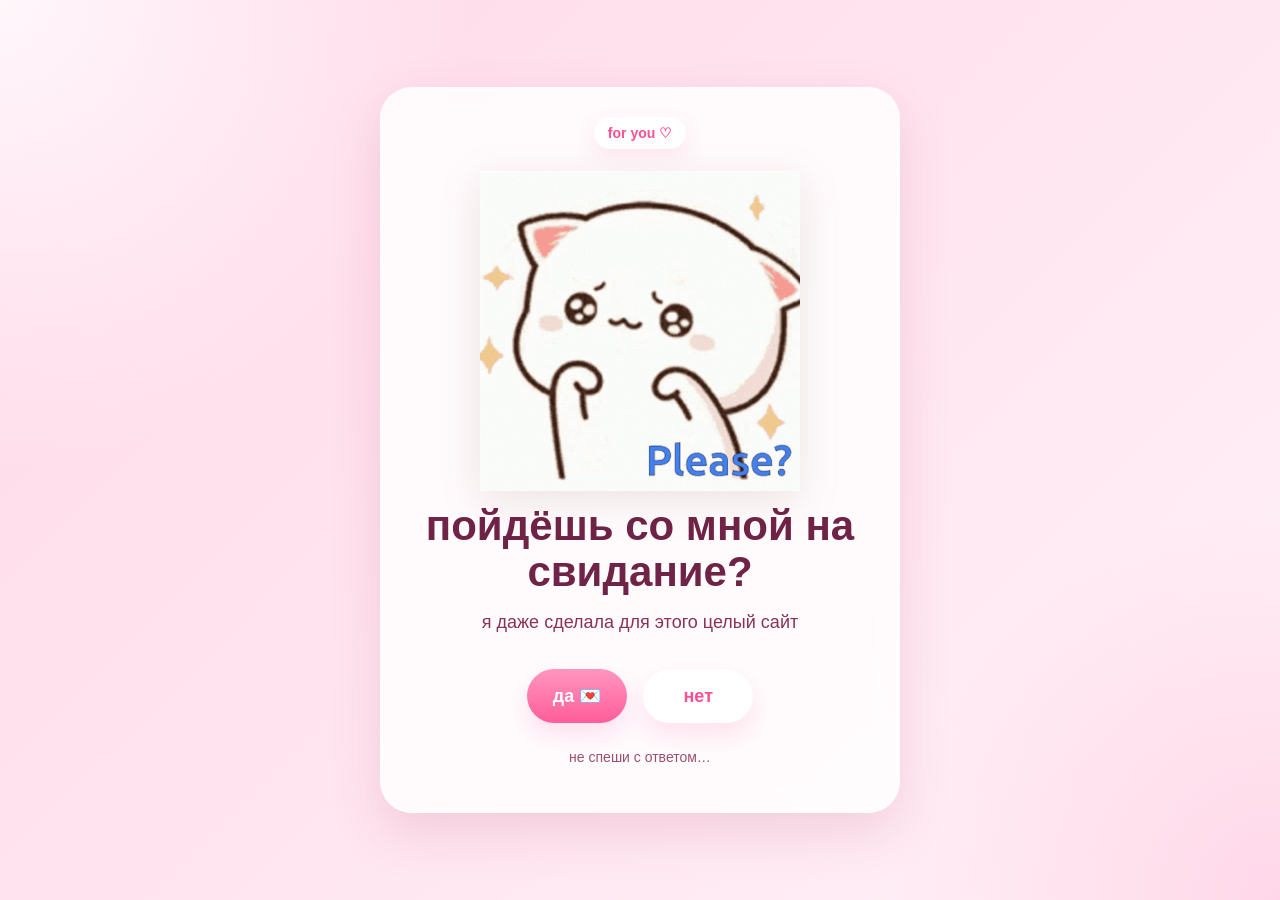
==== index.html @ c8ba1b00 "Add files via upload" ====
<!DOCTYPE html>
<html lang="ru">
<head>
  <meta charset="UTF-8" />
  <meta name="viewport" content="width=device-width, initial-scale=1.0" />
  <title>Приглашение</title>
  <link rel="stylesheet" href="style.css" />
</head>
<body class="page">
  <div class="floating-hearts"></div>

  <main class="card">
    <div class="badge">for you ♡</div>

    <div class="pet-wrap">
      <div class="cat-media-wrap" id="catWrap">
        <img src="cat1.gif" alt="Котик" class="cat-media" id="mainCat" />
      </div>
    </div>

    <h1>пойдёшь со мной на свидание?</h1>
    <p class="subtitle">я даже сделала для этого целый сайт</p>

    <div class="buttons">
      <a class="btn btn-yes" href="yes.html" id="yesBtn">да 💌</a>
      <button class="btn btn-no" id="noBtn" type="button">нет</button>
    </div>

    <p class="tiny-note" id="noCounterText">не спеши с ответом…</p>
  </main>

  <script src="script.js"></script>
</body>
</html>
---- style.css ----
:root {
  --bg1: #ffd9e8;
  --bg2: #fff1f7;
  --card: rgba(255, 255, 255, 0.82);
  --text: #8a3158;
  --text-dark: #6f2346;
  --pink-dark: #ff4f92;
  --shadow: 0 20px 50px rgba(186, 75, 122, 0.18);
}

* {
  box-sizing: border-box;
}

html,
body {
  margin: 0;
  min-height: 100%;
  font-family: Arial, Helvetica, sans-serif;
}

body {
  overflow: hidden;
  color: var(--text);
  background:
    radial-gradient(circle at top left, #fff7fb 0%, transparent 30%),
    radial-gradient(circle at bottom right, #ffd7e8 0%, transparent 25%),
    linear-gradient(135deg, var(--bg1), var(--bg2));
}

.page {
  min-height: 100vh;
  display: grid;
  place-items: center;
  padding: 24px;
  position: relative;
}

.card {
  width: min(92vw, 520px);
  background: var(--card);
  backdrop-filter: blur(12px);
  border: 2px solid rgba(255, 255, 255, 0.55);
  border-radius: 32px;
  box-shadow: var(--shadow);
  padding: 28px 24px 30px;
  text-align: center;
  position: relative;
  z-index: 2;
}

.badge {
  display: inline-block;
  padding: 8px 14px;
  border-radius: 999px;
  background: #fff;
  color: var(--pink-dark);
  font-weight: 700;
  font-size: 14px;
  box-shadow: 0 8px 20px rgba(255, 120, 173, 0.15);
  margin-bottom: 18px;
}

.pet-wrap {
  display: flex;
  justify-content: center;
  align-items: center;
  min-height: 280px;
  margin: 4px 0 12px;
}

.cat-media-wrap {
  display: inline-flex;
  justify-content: center;
  align-items: center;
  transform-origin: center bottom;
  animation: catFloat 2.8s ease-in-out infinite;
}

.cat-media-wrap-happy {
  animation: catFloatHappy 2s ease-in-out infinite;
}

.cat-media {
  display: block;
  width: min(320px, 78vw);
  height: auto;
  user-select: none;
  pointer-events: none;
  filter: drop-shadow(0 10px 20px rgba(111, 63, 46, 0.12));
}

.cat-media-happy {
  width: min(290px, 72vw);
}

h1 {
  margin: 0;
  font-size: clamp(30px, 5vw, 42px);
  line-height: 1.1;
  color: var(--text-dark);
}

h2 {
  margin: 8px 0 0;
  font-size: clamp(26px, 4vw, 34px);
  color: var(--pink-dark);
}

.subtitle {
  margin: 14px auto 0;
  max-width: 360px;
  font-size: 18px;
  line-height: 1.45;
}

.message-box,
.final-box {
  margin-top: 22px;
  background: rgba(255, 255, 255, 0.75);
  border: 2px solid #ffd5e5;
  border-radius: 24px;
  padding: 18px;
  box-shadow: 0 10px 24px rgba(255, 105, 155, 0.08);
}

.message-box p,
.final-box p {
  margin: 0;
  font-size: 16px;
}

.final-box ul {
  list-style: none;
  padding: 0;
  margin: 14px 0 0;
}

.final-box li {
  margin: 8px 0;
  font-size: 18px;
  font-weight: 700;
  color: var(--text-dark);
}

.buttons {
  position: relative;
  display: flex;
  justify-content: center;
  align-items: center;
  gap: 16px;
  min-height: 70px;
  margin-top: 26px;
  flex-wrap: wrap;
}

.buttons-center {
  justify-content: center;
}

.btn {
  appearance: none;
  border: none;
  text-decoration: none;
  cursor: pointer;
  padding: 16px 26px;
  border-radius: 999px;
  font-size: 18px;
  font-weight: 800;
  transition: transform 0.18s ease, box-shadow 0.18s ease;
  box-shadow: 0 12px 24px rgba(255, 120, 173, 0.2);
}

.btn:hover {
  transform: translateY(-2px) scale(1.02);
}

.btn-yes {
  background: linear-gradient(180deg, #ff96bf, #ff5d99);
  color: white;
}

.btn-no {
  background: white;
  color: var(--pink-dark);
  min-width: 110px;
}

.tiny-note {
  margin-top: 18px;
  font-size: 14px;
  opacity: 0.85;
  min-height: 18px;
}

.floating-hearts {
  position: fixed;
  inset: 0;
  overflow: hidden;
  pointer-events: none;
  z-index: 1;
}

.heart {
  position: absolute;
  bottom: -40px;
  font-size: 20px;
  opacity: 0.75;
  animation: floatUp linear forwards;
}

@keyframes floatUp {
  from {
    transform: translateY(0) scale(1);
    opacity: 0.85;
  }
  to {
    transform: translateY(-115vh) scale(1.5);
    opacity: 0;
  }
}

@keyframes catFloat {
  0%, 100% {
    transform: translateY(0) rotate(0deg);
  }
  50% {
    transform: translateY(-6px) rotate(-1deg);
  }
}

@keyframes catFloatHappy {
  0%, 100% {
    transform: translateY(0) scale(1);
  }
  50% {
    transform: translateY(-8px) scale(1.02);
  }
}

@media (max-width: 520px) {
  .card {
    padding: 24px 18px 26px;
    border-radius: 26px;
  }

  .btn {
    width: 100%;
    max-width: 240px;
  }

  .buttons {
    flex-direction: column;
  }

  .btn-no.is-floating {
    position: fixed !important;
    width: auto;
    max-width: none;
    z-index: 10;
  }

  .pet-wrap {
    min-height: 230px;
  }

  .cat-media {
    width: min(270px, 78vw);
  }

  .cat-media-happy {
    width: min(240px, 72vw);
  }
}
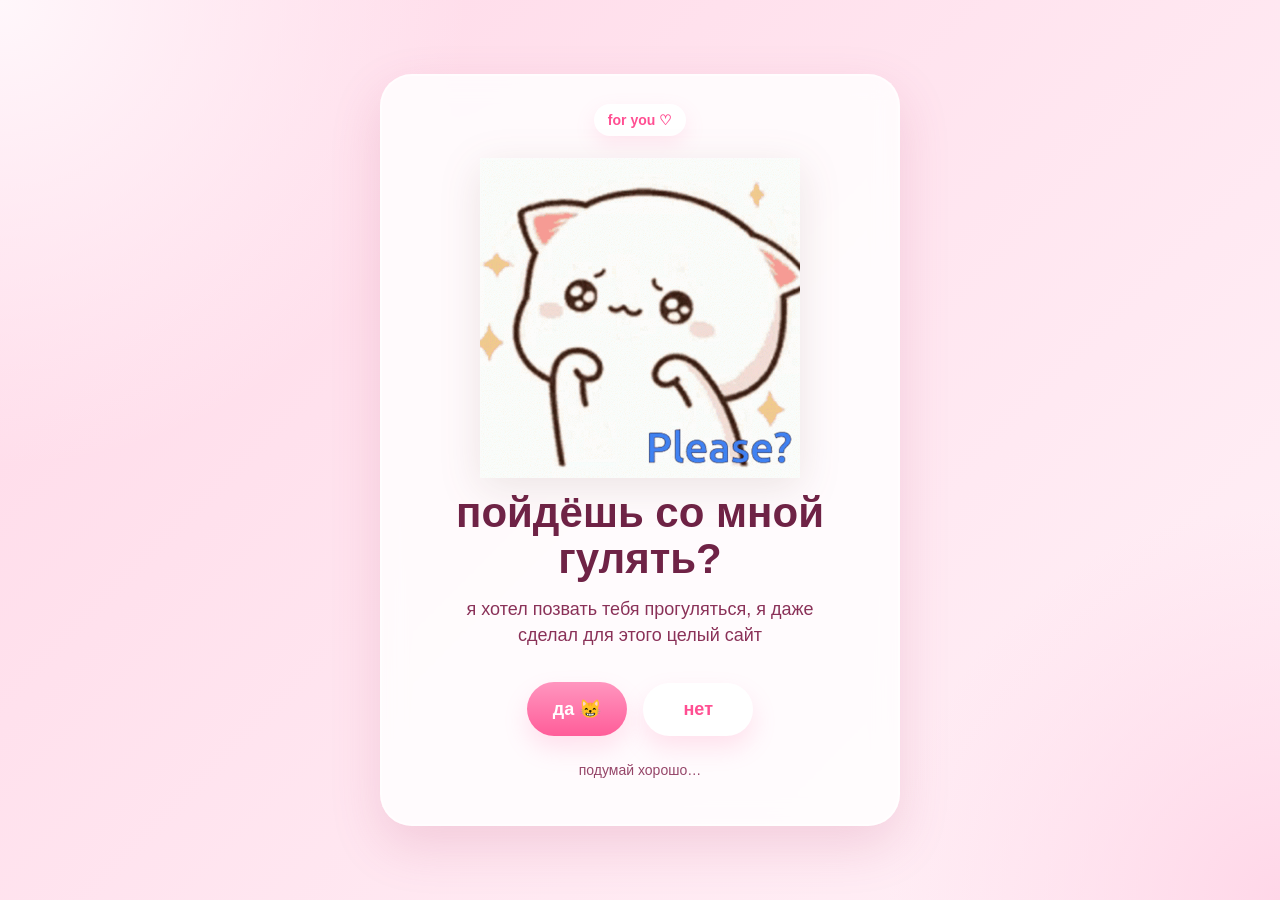
==== commit 31da4f75: "Add files via upload" ====
--- a/index.html
+++ b/index.html
@@ -3,7 +3,7 @@
 <head>
   <meta charset="UTF-8" />
   <meta name="viewport" content="width=device-width, initial-scale=1.0" />
-  <title>Приглашение</title>
+  <title>Пойдёшь со мной гулять?</title>
   <link rel="stylesheet" href="style.css" />
 </head>
 <body class="page">
@@ -18,15 +18,17 @@
       </div>
     </div>
 
-    <h1>пойдёшь со мной на свидание?</h1>
-    <p class="subtitle">я даже сделала для этого целый сайт</p>
+    <h1>пойдёшь со мной гулять?</h1>
+    <p class="subtitle">
+      я хотел позвать тебя прогуляться, я даже сделал для этого целый сайт
+    </p>
 
     <div class="buttons">
-      <a class="btn btn-yes" href="yes.html" id="yesBtn">да 💌</a>
+      <a class="btn btn-yes" href="yes.html" id="yesBtn">да 😸</a>
       <button class="btn btn-no" id="noBtn" type="button">нет</button>
     </div>
 
-    <p class="tiny-note" id="noCounterText">не спеши с ответом…</p>
+    <p class="tiny-note" id="noCounterText">подумай хорошо…</p>
   </main>
 
   <script src="script.js"></script>
--- a/style.css
+++ b/style.css
@@ -109,7 +109,7 @@
 
 .subtitle {
   margin: 14px auto 0;
-  max-width: 360px;
+  max-width: 390px;
   font-size: 18px;
   line-height: 1.45;
 }
@@ -189,7 +189,7 @@
 .tiny-note {
   margin-top: 18px;
   font-size: 14px;
-  opacity: 0.85;
+  opacity: 0.9;
   min-height: 18px;
 }
 
